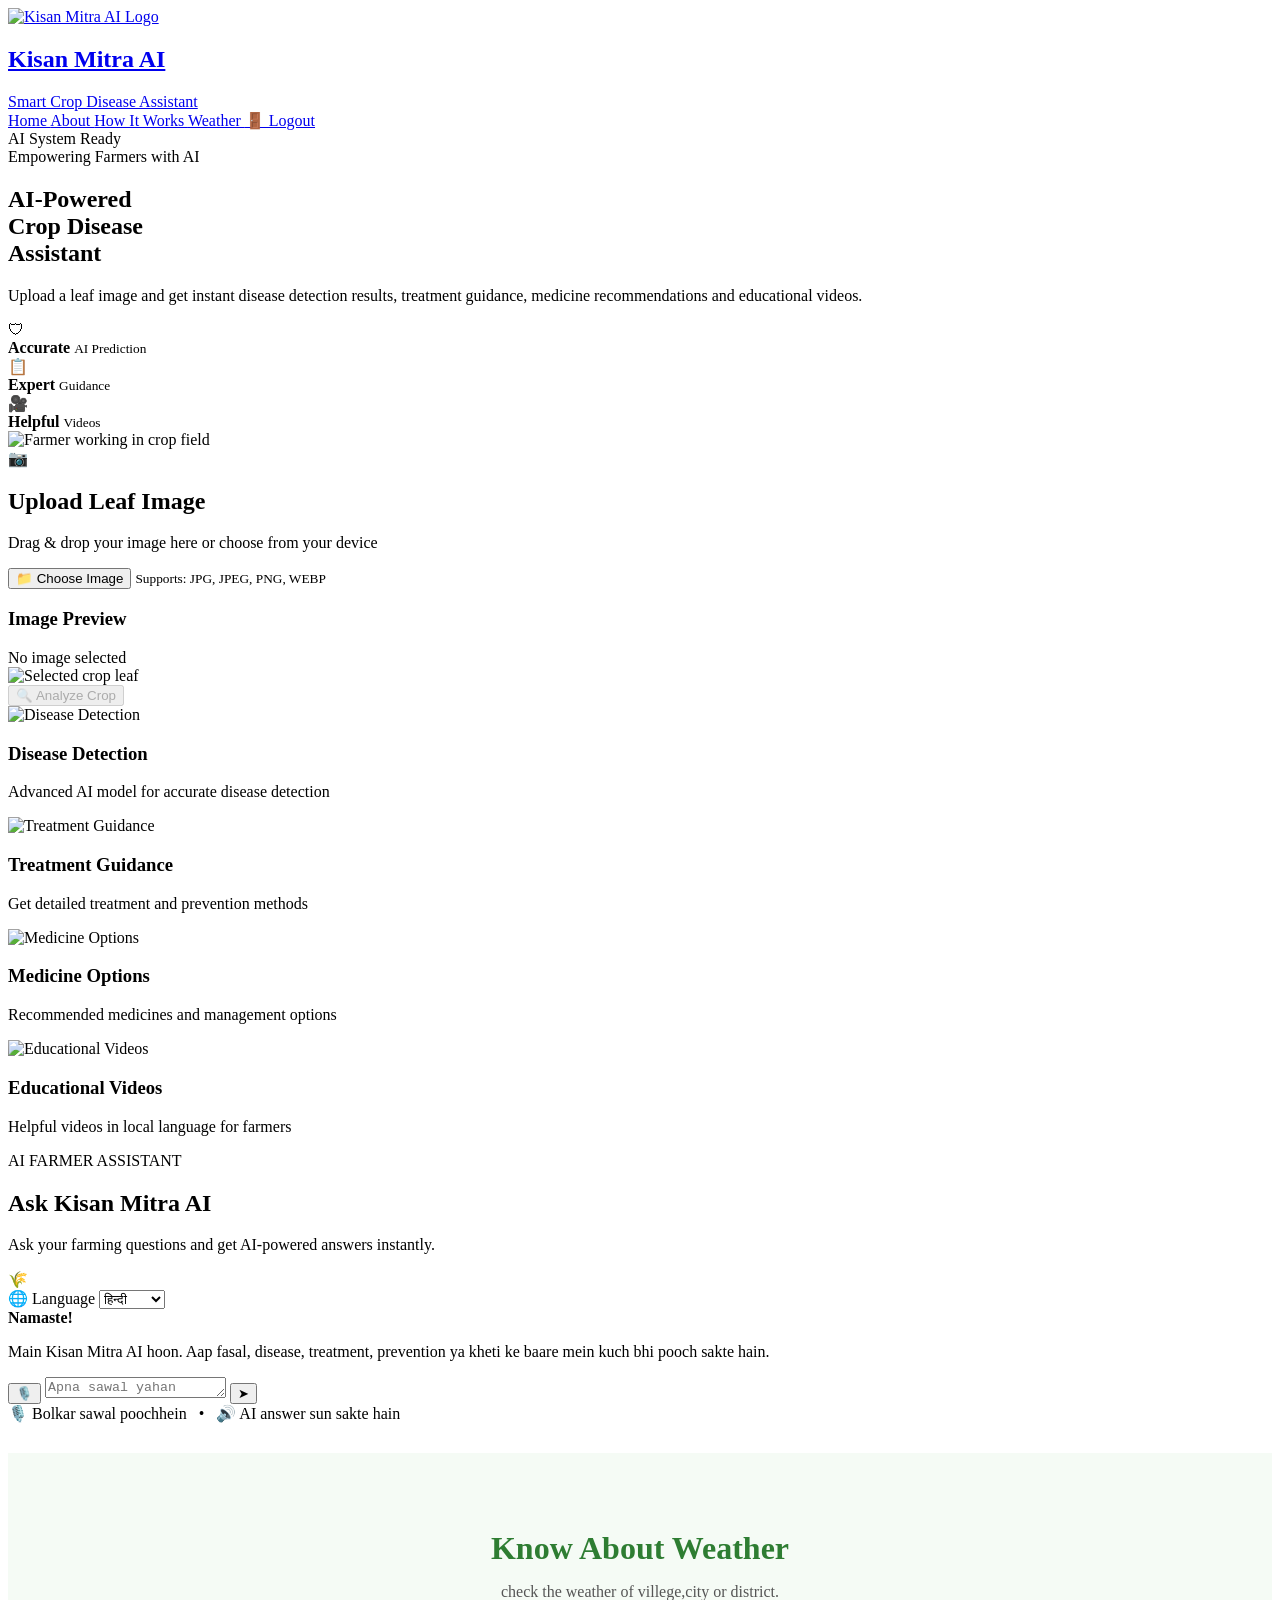
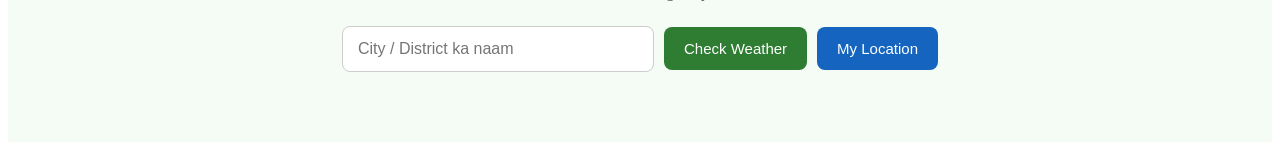
==== index.html @ b33ee817 "Add files via upload" ====
<!DOCTYPE html>
<html lang="en">

<head>

    <meta charset="UTF-8">

    <meta
        name="viewport"
        content="width=device-width, initial-scale=1.0"
    >

    <title>Kisan Mitra AI</title>


    <link
        rel="stylesheet"
        href="/static/style.css"
    >

</head>


<body>


<!-- =========================================================
     NAVBAR
========================================================= -->

<header class="navbar">

    <div class="nav-container">


        <!-- BRAND -->

        <a
            class="brand"
            href="#"
        >

            <div class="brand-logo">
    <img
        src="/static/assets/logo.png"
        alt="Kisan Mitra AI Logo"
    >
</div>

            <div class="brand-text">

                <h2>
                    Kisan Mitra AI
                </h2>

                <span>
                    Smart Crop Disease Assistant
                </span>

            </div>

        </a>


        <!-- NAVIGATION -->

        <nav class="nav-links">

            <a
                href="#"
                class="active"
            >
                 Home
            </a>

            <a href="#about">
                 About
            </a>

            <a href="#how-it-works">
                 How It Works
            </a>
<a href="#weather">
     Weather
</a>

<a href="/logout" class="logout-btn">
    🚪 Logout
</a>


        </nav>


        <!-- STATUS -->

        <div class="system-status">

            <span class="status-dot"></span>

            AI System Ready

        </div>


    </div>

</header>



<!-- =========================================================
     MAIN
========================================================= -->

<main>


<!-- =========================================================
     HERO
========================================================= -->

<section class="hero">


    <div class="hero-container">


        <!-- LEFT CONTENT -->

        <div class="hero-content">


            <div class="hero-badge">

                 Empowering Farmers with AI

            </div>


            <h1>

                AI-Powered
                <br>

                Crop Disease
                <br>

                <span>
                    Assistant
                </span>

            </h1>


            <p class="hero-description">

                Upload a leaf image and get instant
                disease detection results, treatment
                guidance, medicine recommendations
                and educational videos.

            </p>


            <!-- HERO FEATURES -->

            <div class="hero-features">


                <div class="hero-feature">

                    <div class="feature-icon green">
                        🛡
                    </div>

                    <div>

                        <strong>
                            Accurate
                        </strong>

                        <small>
                            AI Prediction
                        </small>

                    </div>

                </div>



                <div class="hero-feature">

                    <div class="feature-icon blue">
                        📋
                    </div>

                    <div>

                        <strong>
                            Expert
                        </strong>

                        <small>
                            Guidance
                        </small>

                    </div>

                </div>



                <div class="hero-feature">

                    <div class="feature-icon orange">
                        🎥
                    </div>

                    <div>

                        <strong>
                            Helpful
                        </strong>

                        <small>
                            Videos
                        </small>

                    </div>

                </div>


            </div>


        </div>



        <!-- RIGHT FARMER IMAGE -->

        <div class="hero-image">

            <img
                src="/static/assets/farmer.jpg"
                alt="Farmer working in crop field"
            >

        </div>


    </div>


    <!-- GREEN CURVE -->

    <div class="hero-bottom"></div>


</section>



<!-- =========================================================
     UPLOAD SECTION
========================================================= -->

<section
    class="upload-section"
    id="how-it-works"
>


    <div class="upload-card">


        <!-- UPLOAD -->

        <div
            class="upload-box"
            id="uploadBox"
        >


            <div class="camera-circle">
                📷
            </div>


            <h2>
                Upload Leaf Image
            </h2>


            <p>
                Drag &amp; drop your image here
                or choose from your device
            </p>


            <input
                type="file"
                id="imageInput"
                accept=".jpg,.jpeg,.png,.webp,image/jpeg,image/png,image/webp"
                hidden
            >


            <button
                type="button"
                class="choose-btn"
                id="chooseImageBtn"
            >

                📁 Choose Image

            </button>


            <small>
                Supports: JPG, JPEG, PNG, WEBP
            </small>


        </div>



        <!-- IMAGE PREVIEW -->

        <div class="preview-box">


            <h3>
                Image Preview
            </h3>


            <div class="preview-area">


                <div
                    id="previewPlaceholder"
                    class="preview-placeholder"
                >

                    <div class="leaf-placeholder">
                        
                    </div>

                    <span>
                        No image selected
                    </span>

                </div>


                <img
                    id="previewImage"
                    class="preview-image"
                    alt="Selected crop leaf"
                >


            </div>


        </div>



        <!-- ANALYZE BUTTON -->

        <button
            type="button"
            id="analyzeBtn"
            class="analyze-btn"
            disabled
        >

            🔍 Analyze Crop

        </button>


        <div
            id="analysisStatus"
            class="analysis-status"
            aria-live="polite"
        ></div>


    </div>


</section>



<!-- =========================================================
     FEATURES
========================================================= -->

<section
    class="features-section"
    id="about"
>


    <div class="features-container">


        <div class="feature-item">
    <img
        src="/static/assets/logo_2.png"
        alt="Disease Detection"
        class="feature-logo"
    >

    <div class="feature-content">
        <h3>Disease Detection</h3>
        <p>Advanced AI model for accurate disease detection</p>
        </div>
     </div>


        <div class="feature-item">
    <img src="/static/assets/logo_3.png"
         alt="Treatment Guidance"
         class="feature-logo">

    <div class="feature-content">
        <h3>Treatment Guidance</h3>
        <p>Get detailed treatment and prevention methods</p>
    </div>
</div>

<div class="feature-item">
    <img src="/static/assets/logo_4.png"
         alt="Medicine Options"
         class="feature-logo">

    <div class="feature-content">
        <h3>Medicine Options</h3>
        <p>Recommended medicines and management options</p>
    </div>
</div>



        <div class="feature-item">
    <img src="/static/assets/logo_5.png"
         alt="Educational Videos"
         class="feature-logo">

    <div class="feature-content">
        <h3>Educational Videos</h3>
        <p>Helpful videos in local language for farmers</p>
    </div>
</div>
    </div>


</section>

<!-- =========================================================
     ASK KISAN MITRA AI
========================================================= -->

<section
    class="chat-section"
    id="ask-ai"
>

    <div class="chat-card">

        <div class="chat-header">

            <div>

                <span class="chat-badge">
                     AI FARMER ASSISTANT
                </span>

                <h2>
                    Ask Kisan Mitra AI
                </h2>

                <p>
                    Ask your farming questions and get
                    AI-powered answers instantly.
                </p>

            </div>

            <div class="chat-ai-icon">
                🌾
            </div>

        </div>


        <!-- LANGUAGE -->

        <div class="chat-language">

            <label for="chatLanguage">
                🌐 Language
            </label>

            <select id="chatLanguage">

                <option value="Hindi">
                    हिन्दी
                </option>

                <option value="English">
                    English
                </option>

                <option value="Bhojpuri">
                    भोजपुरी
                </option>

            </select>

        </div>


        <!-- CHAT -->

        <div
            id="chatMessages"
            class="chat-messages"
        >

            <div class="chat-message ai">

                <div class="chat-avatar">
                    
                </div>

                <div class="chat-bubble">

                    <strong>
                        Namaste! 
                    </strong>

                    <p>
                        Main Kisan Mitra AI hoon.
                        Aap fasal, disease, treatment,
                        prevention ya kheti ke baare mein
                        kuch bhi pooch sakte hain.
                    </p>

                </div>

            </div>

        </div>


        <!-- INPUT -->

        <div class="chat-input-area">

            <button
                type="button"
                id="voiceBtn"
                class="voice-btn"
                title="Voice Input"
            >
                🎙️
            </button>


            <textarea
                id="chatInput"
                rows="1"
                placeholder="Apna sawal yahan likhein..."
            ></textarea>


            <button
                type="button"
                id="sendChatBtn"
                class="send-chat-btn"
            >
                ➤
            </button>

        </div>


        <div
            id="voiceStatus"
            class="voice-status"
        ></div>


        <div class="chat-hint">

            🎙️ Bolkar sawal poochhein
            &nbsp; • &nbsp;
            🔊 AI answer sun sakte hain

        </div>

    </div>

</section>


</main>




<!-- =========================================================
     JAVASCRIPT
=================div>


    ======================================== -->

<!-- Crop analysis result target; must exist before script loads -->
<section id="resultSection" class="result-section" style="display:none;">
    <div id="resultContent" class="result-card"></div>
</section>

<script src="/static/script.js" defer></script>


<!-- ================= KISAN WEATHER ================= -->
<section id="weather" style="
    padding:50px 20px;
    background:#f5fbf5;
    margin-top:30px;
">

    <div style="
        max-width:1000px;
        margin:auto;
        text-align:center;
    ">

        <h2 style="
            color:#2e7d32;
            font-size:32px;
            margin-bottom:10px;
        ">
             Know About Weather
        </h2>

        <p style="
            color:#555;
            margin-bottom:25px;
        ">
          check the weather of villege,city or district. 
        </p>

        <!-- LOCATION SEARCH -->
        <div style="
            display:flex;
            gap:10px;
            justify-content:center;
            align-items:center;
            flex-wrap:wrap;
            margin-bottom:20px;
        ">

            <input
                type="text"
                id="weatherLocation"
                placeholder="City / District ka naam"
                style="
                    width:280px;
                    max-width:90%;
                    padding:13px 15px;
                    border:1px solid #ccc;
                    border-radius:8px;
                    font-size:16px;
                    outline:none;
                "
            >

            <button
                onclick="searchWeather()"
                style="
                    padding:13px 20px;
                    border:none;
                    border-radius:8px;
                    background:#2e7d32;
                    color:white;
                    font-size:15px;
                    cursor:pointer;
                "
            >
                 Check Weather
            </button>

            <button
                onclick="useMyLocation()"
                style="
                    padding:13px 20px;
                    border:none;
                    border-radius:8px;
                    background:#1565c0;
                    color:white;
                    font-size:15px;
                    cursor:pointer;
                "
            >
                My Location
            </button>

        </div>


        <!-- ERROR / STATUS -->
        <div
            id="weatherError"
            style="
                display:none;
                margin:15px auto;
                padding:12px;
                max-width:700px;
                border-radius:8px;
                background:#ffebee;
                color:#c62828;
            "
        ></div>


        <!-- WEATHER RESULT -->
        <div
            id="weatherResult"
            style="
                display:none;
                margin-top:25px;
            "
        >

            <!-- LOCATION NAME -->
            <h3
                id="weatherPlace"
                style="
                    color:#2e7d32;
                    margin-bottom:20px;
                "
            ></h3>


            <!-- WEATHER CARDS -->
            <div style="
                display:grid;
                grid-template-columns:repeat(auto-fit,minmax(180px,1fr));
                gap:15px;
                max-width:900px;
                margin:auto;
            ">

                <!-- TEMPERATURE -->
                <div style="
                    background:white;
                    padding:22px;
                    border-radius:12px;
                    box-shadow:0 3px 10px rgba(0,0,0,0.08);
                ">
                    <div style="font-size:30px;">🌡️</div>

                    <div style="
                        color:#777;
                        margin-top:8px;
                    ">
                        Temperature
                    </div>

                    <strong
                        id="weatherTemp"
                        style="
                            display:block;
                            font-size:25px;
                            color:#2e7d32;
                            margin-top:5px;
                        "
                    >
                        --
                    </strong>
                </div>


                <!-- HUMIDITY -->
                <div style="
                    background:white;
                    padding:22px;
                    border-radius:12px;
                    box-shadow:0 3px 10px rgba(0,0,0,0.08);
                ">
                    <div style="font-size:30px;">💧</div>

                    <div style="
                        color:#777;
                        margin-top:8px;
                    ">
                        Humidity
                    </div>

                    <strong
                        id="weatherHumidity"
                        style="
                            display:block;
                            font-size:25px;
                            color:#2e7d32;
                            margin-top:5px;
                        "
                    >
                        --
                    </strong>
                </div>


                <!-- RAIN -->
                <div style="
                    background:white;
                    padding:22px;
                    border-radius:12px;
                    box-shadow:0 3px 10px rgba(0,0,0,0.08);
                ">
                    <div style="font-size:30px;">🌧️</div>

                    <div style="
                        color:#777;
                        margin-top:8px;
                    ">
                        Rain Probability
                    </div>

                    <strong
                        id="weatherRain"
                        style="
                            display:block;
                            font-size:25px;
                            color:#2e7d32;
                            margin-top:5px;
                        "
                    >
                        --
                    </strong>
                </div>


                <!-- WIND -->
                <div style="
                    background:white;
                    padding:22px;
                    border-radius:12px;
                    box-shadow:0 3px 10px rgba(0,0,0,0.08);
                ">
                    <div style="font-size:30px;">💨</div>

                    <div style="
                        color:#777;
                        margin-top:8px;
                    ">
                        Wind Speed
                    </div>

                    <strong
                        id="weatherWind"
                        style="
                            display:block;
                            font-size:25px;
                            color:#2e7d32;
                            margin-top:5px;
                        "
                    >
                        --
                    </strong>
                </div>

            </div>


            <!-- FARMER ADVICE -->
            <div
                id="weatherAdvice"
                style="
                    max-width:900px;
                    margin:25px auto 0;
                    padding:20px;
                    background:#e8f5e9;
                    border-left:5px solid #2e7d32;
                    border-radius:8px;
                    text-align:left;
                    color:#333;
                    line-height:1.6;
                "
            >
                Farming advice based on the current weather will appear here.
            </div>

        </div>

    </div>

</section>


<script>

/* ==========================================
   WEATHER SEARCH
========================================== */

async function searchWeather() {

    const locationInput =
        document.getElementById("weatherLocation");

    const query =
        locationInput.value.trim();

    const errorBox =
        document.getElementById("weatherError");

    if (!query) {

        errorBox.innerText =
            "Please city ya district ka naam enter karein.";

        errorBox.style.display = "block";

        return;
    }

    errorBox.style.display = "none";

    try {

        const response =
            await fetch(
                "/api/weather/search?q=" +
                encodeURIComponent(query)
            );

        if (!response.ok) {
            throw new Error("Location search failed");
        }

        const data =
            await response.json();

        if (
            !data ||
            !data.results ||
            data.results.length === 0
        ) {

            errorBox.innerText =
                "Location nahi mili. Please doosra city/district try karein.";

            errorBox.style.display = "block";

            return;
        }

        /*
         * First matching location use kar rahe hain
         */
        const location =
            data.results[0];

        loadWeather(
            location.latitude,
            location.longitude,
            location.name ||
            query
        );

    } catch (error) {

        console.error(error);

        errorBox.innerText =
            "Weather search me problem aa gayi.";

        errorBox.style.display = "block";
    }
}


/* ==========================================
   MY LOCATION / GPS
========================================== */

function useMyLocation() {

    const errorBox =
        document.getElementById("weatherError");

    errorBox.style.display = "none";

    if (!navigator.geolocation) {

        errorBox.innerText =
            "Aapka browser location support nahi karta.";

        errorBox.style.display = "block";

        return;
    }

    errorBox.innerText =
        "Aapki location detect ki ja rahi hai...";

    errorBox.style.display = "block";


    navigator.geolocation.getCurrentPosition(

        function(position) {

            const latitude =
                position.coords.latitude;

            const longitude =
                position.coords.longitude;

            errorBox.style.display = "none";

            loadWeather(
                latitude,
                longitude,
                "📍 My Location"
            );
        },

        function(error) {

            console.error(error);

            errorBox.innerText =
                "Location permission nahi mili. Browser me location permission Allow karein.";

            errorBox.style.display = "block";
        },

        {
            enableHighAccuracy: false,
            timeout: 10000,
            maximumAge: 300000
        }
    );
}


/* ==========================================
   LOAD WEATHER
========================================== */

async function loadWeather(
    latitude,
    longitude,
    placeName
) {

    const errorBox =
        document.getElementById("weatherError");

    const resultBox =
        document.getElementById("weatherResult");


    errorBox.style.display = "none";


    try {

        const response =
            await fetch(
                "/api/weather?lat=" +
                latitude +
                "&lon=" +
                longitude
            );


        if (!response.ok) {
            throw new Error("Weather API failed");
        }


        const data =
            await response.json();

        if (!data || !data.success) {
            throw new Error(data?.error || "Weather data unavailable");
        }

        // Save the selected location and forecast for the chatbot.
        const weatherContext = {
            place: placeName || "Selected location",
            current: data.current || data.current_weather || {},
            today: Array.isArray(data.daily_forecast)
                ? (data.daily_forecast[0] || {})
                : {},
            nextDays: Array.isArray(data.daily_forecast)
                ? data.daily_forecast.slice(0, 7)
                : [],
            timezone: data.location?.timezone || "auto",
            fetchedAt: new Date().toISOString()
        };
        localStorage.setItem(
            "kisanWeatherContext",
            JSON.stringify(weatherContext)
        );

        console.log("Weather Data:", data);


        /*
         * Current weather
         */
        const current =
            data.current || data.current_weather || {};


        /*
         * Temperature
         */
        const temperature =
            current.temperature ??
            current.temperature_2m ??
            "--";


        /*
         * Humidity
         */
        const humidity =
            current.relative_humidity ??
            current.relative_humidity_2m ??
            "--";


        /*
         * Rain probability
         */
        let rainProbability =
            current.rain_probability ??
            current.precipitation_probability ??
            "--";


        /*
         * Wind
         */
        const wind =
            current.wind_speed ??
            current.wind_speed_10m ??
            "--";


        /*
         * Update UI
         */

        document.getElementById(
            "weatherPlace"
        ).innerText =
            placeName || "Weather";


        document.getElementById(
            "weatherTemp"
        ).innerText =
            temperature + " °C";


        document.getElementById(
            "weatherHumidity"
        ).innerText =
            humidity + " %";


        document.getElementById(
            "weatherRain"
        ).innerText =
            rainProbability === "--"
                ? "--"
                : rainProbability + " %";


        document.getElementById(
            "weatherWind"
        ).innerText =
            wind + " km/h";


        /*
         * Farmer Advice
         */

        let advice =
            getWeatherAdvice(
                temperature,
                humidity,
                rainProbability,
                wind
            );


        document.getElementById(
            "weatherAdvice"
        ).innerHTML =
            "<strong>Kisan Salah:</strong> " +
            advice;


        /*
         * Show result
         */

        resultBox.style.display =
            "block";


        /*
         * Smooth scroll
         */

        resultBox.scrollIntoView({
            behavior: "smooth",
            block: "start"
        });


    } catch (error) {

        console.error(error);

        errorBox.innerText =
            "❌ Weather data load nahi ho paya. Please thodi der baad try karein.";

        errorBox.style.display =
            "block";
    }
}

/* ==========================================
   FARMER WEATHER ADVICE
========================================== */

function getWeatherAdvice(
    temperature,
    humidity,
    rain,
    wind
) {

    let advice = [];


    const temp =
        parseFloat(temperature);

    const hum =
        parseFloat(humidity);

    const rainValue =
        parseFloat(rain);

    const windValue =
        parseFloat(wind);


    if (!isNaN(rainValue) && rainValue >= 60) {

        advice.push(
            "Baarish ki sambhavna zyada hai, isliye irrigation temporarily avoid karein aur harvested crop ko safe jagah rakhein."
        );
    }


    if (!isNaN(rainValue) && rainValue < 20) {

        advice.push(
            "Baarish ki sambhavna kam hai, fasal ki moisture condition check karke irrigation ki planning karein."
        );
    }


    if (!isNaN(temp) && temp >= 35) {

        advice.push(
            "Temperature zyada hai. Fasal me moisture maintain karein aur dopahar ke samay unnecessary field activity avoid karein."
        );
    }


    if (!isNaN(hum) && hum >= 80) {

        advice.push(
            "Humidity zyada hai. Fasal me fungal disease ke symptoms par nazar rakhein."
        );
    }


    if (!isNaN(windValue) && windValue >= 25) {

        advice.push(
            "💨 Tez hawa chal sakti hai. Kamzor plants aur support wali crops ko check karein."
        );
    }


    if (advice.length === 0) {

        advice.push(
            " Weather normal lag raha hai. Fasal ki regular monitoring karein aur irrigation/pesticide decision local field condition ke according lein."
        );
    }


    return advice.join("<br><br>");
}

/* ==========================================
   ENTER KEY SEARCH
========================================== */

document
    .getElementById("weatherLocation")
    .addEventListener(
        "keypress",
        function(event) {

            if (event.key === "Enter") {

                searchWeather();
            }
        }
    );

</script>

</body>
</html>
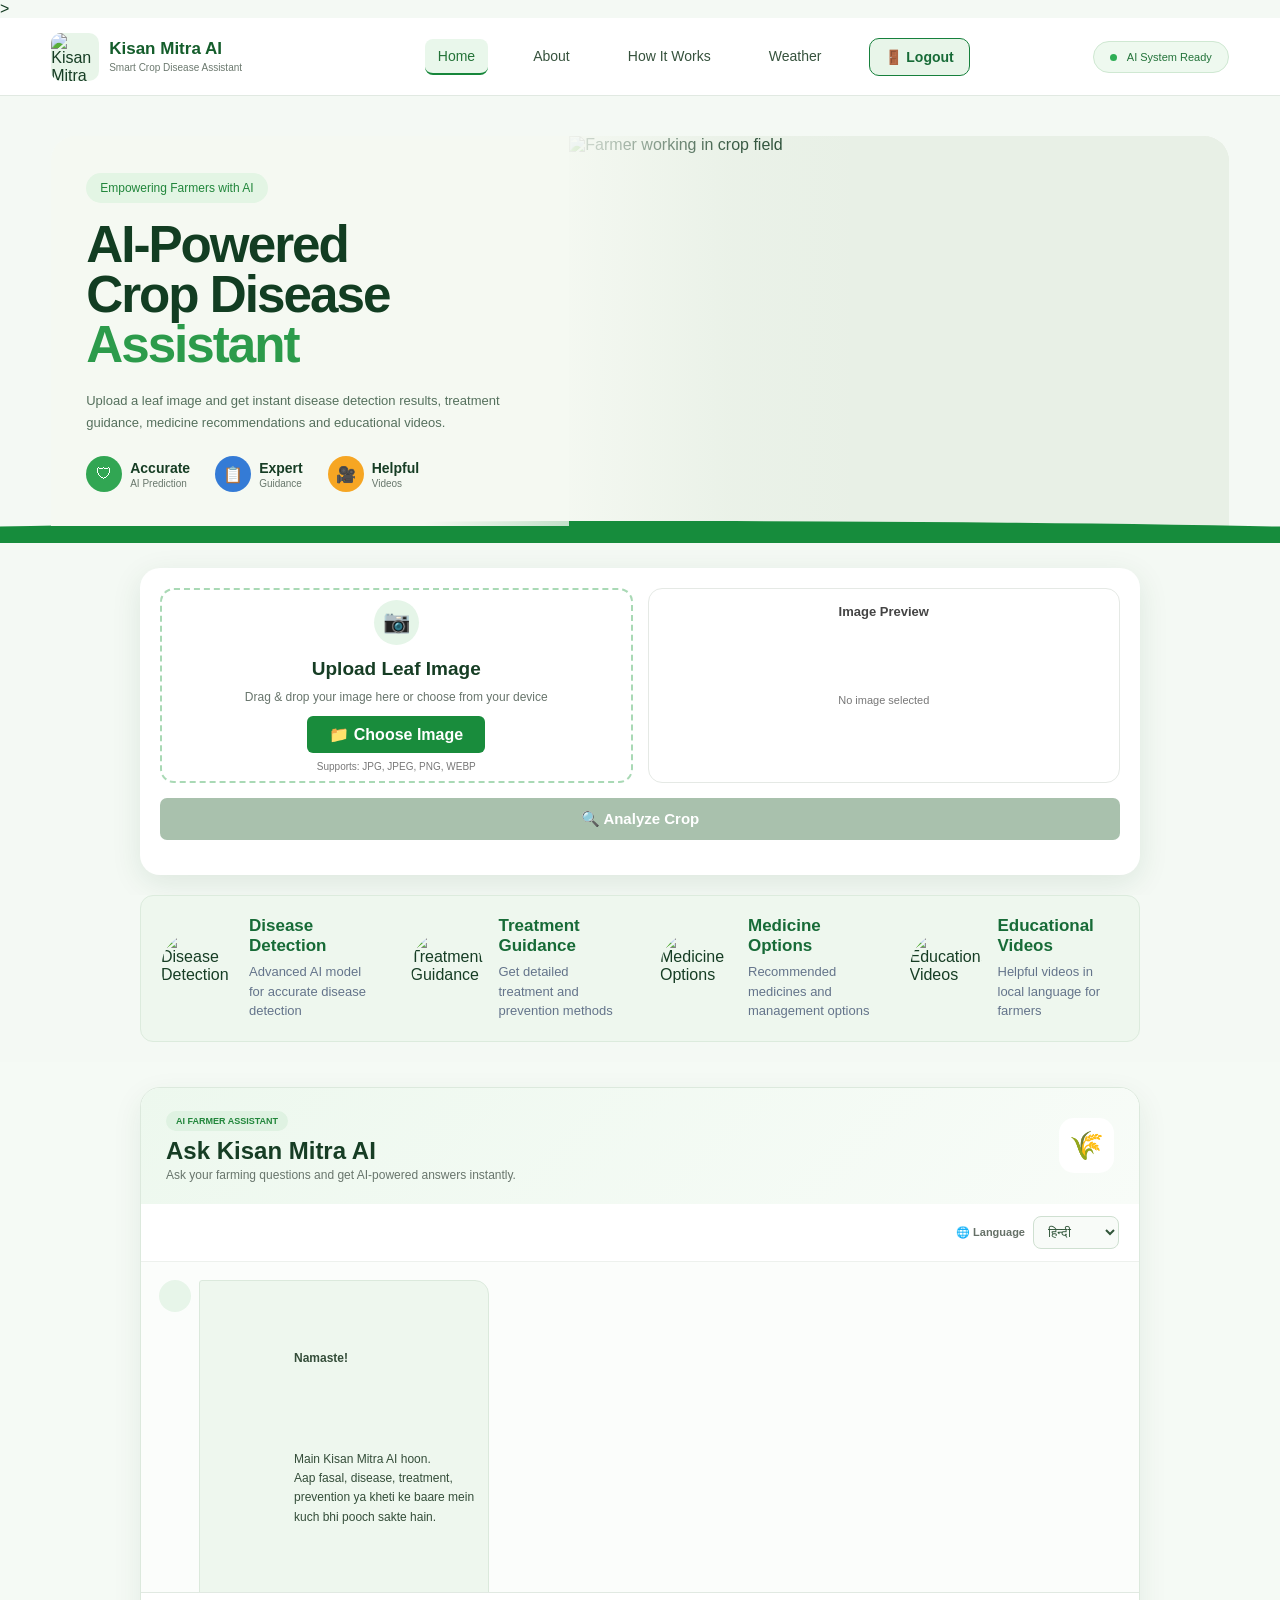
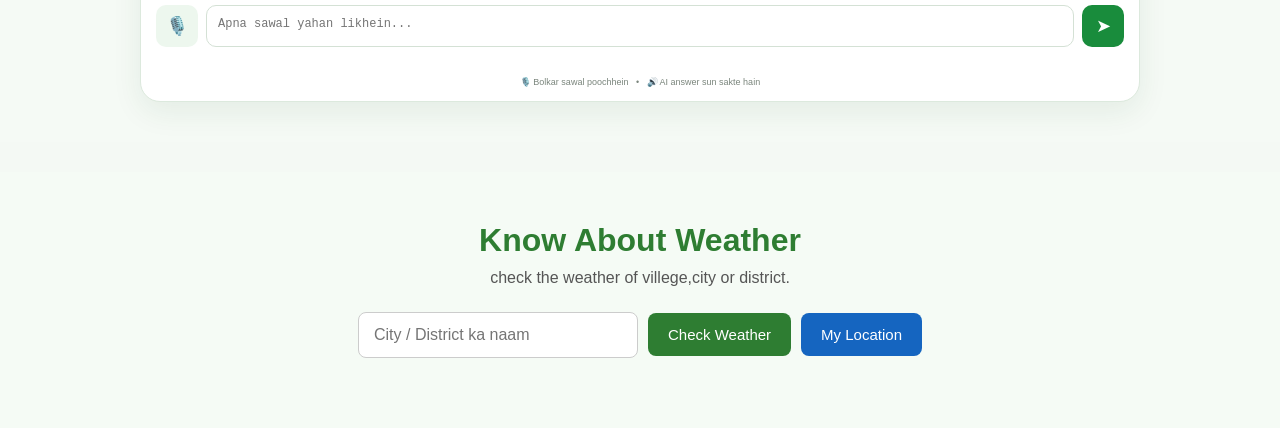
==== commit 832662b6: "Update index.html" ====
--- a/index.html
+++ b/index.html
@@ -14,8 +14,7 @@
 
 
     <link
-        rel="stylesheet"
-        href="/static/style.css"
+        <link rel="stylesheet" href="./style.css">
     >
 
 </head>
--- a/style.css
+++ b/style.css
@@ -0,0 +1,2732 @@
+* {
+    box-sizing: border-box;
+    margin: 0;
+    padding: 0;
+}
+
+html {
+    scroll-behavior: smooth;
+}
+
+body {
+    font-family:
+        Inter,
+        "Segoe UI",
+        Arial,
+        sans-serif;
+
+    background: #f4f9f4;
+    color: #163d24;
+
+    min-height: 100vh;
+}
+
+a {
+    text-decoration: none;
+    color: inherit;
+}
+
+button,
+input {
+    font: inherit;
+}
+
+
+
+/* =========================================================
+   NAVBAR
+========================================================= */
+
+.navbar {
+
+    height: 78px;
+
+    background: #ffffff;
+
+    border-bottom:
+        1px solid #e1e9e2;
+
+    display: flex;
+
+    align-items: center;
+
+    position: relative;
+
+    z-index: 10;
+}
+
+
+.nav-container {
+
+    width: min(
+        1180px,
+        92%
+    );
+
+    margin: auto;
+
+    display: flex;
+
+    align-items: center;
+
+    justify-content: space-between;
+
+    gap: 25px;
+}
+
+
+.brand {
+
+    display: flex;
+
+    align-items: center;
+
+    gap: 10px;
+
+    min-width: 250px;
+}
+
+.brand-logo {
+    width: 48px;
+    height: 48px;
+    border-radius: 10px;
+    background: #e8f5e9;
+    display: flex;
+    align-items: center;
+    justify-content: center;
+    overflow: hidden;
+    flex-shrink: 0;
+}
+
+.brand-logo img {
+    display: block;
+    width: 100%;
+    height: 100%;
+    object-fit: contain;
+}
+
+.brand-text h2 {
+
+    font-size: 17px;
+
+    color: #145d2b;
+
+    line-height: 1.1;
+}
+
+
+.brand-text span {
+
+    display: block;
+
+    color: #6c796f;
+
+    font-size: 10px;
+
+    margin-top: 3px;
+}
+
+
+.nav-links {
+
+    display: flex;
+
+    align-items: center;
+
+    gap: 28px;
+
+    font-size: 13px;
+
+    color: #4f5952;
+}
+
+
+.nav-links a {
+
+    padding:
+        29px
+        0
+        25px;
+
+    border-bottom:
+        2px solid transparent;
+
+    white-space: nowrap;
+}
+
+
+.nav-links a:hover,
+.nav-links a.active {
+
+    color: #16863a;
+
+    border-color: #16863a;
+}
+
+
+.system-status {
+
+    background: #eef9ef;
+
+    border:
+        1px solid #cfe8d2;
+
+    border-radius: 25px;
+
+    padding:
+        9px
+        16px;
+
+    font-size: 11px;
+
+    color: #23733a;
+
+    white-space: nowrap;
+}
+
+
+.status-dot {
+
+    display: inline-block;
+
+    width: 7px;
+    height: 7px;
+
+    background: #2eae55;
+
+    border-radius: 50%;
+
+    margin-right: 7px;
+}
+
+
+
+/* =========================================================
+   HERO
+========================================================= */
+
+.hero {
+
+    width: 100%;
+
+    background: #f4f9f4;
+
+    padding:
+        40px
+        0
+        0;
+
+    overflow: hidden;
+}
+
+
+.hero-container {
+
+    width: min(
+        1180px,
+        92%
+    );
+
+    min-height: 390px;
+
+    margin: auto;
+
+    display: grid;
+
+    grid-template-columns:
+        44%
+        56%;
+
+    border-radius:
+        25px
+        25px
+        0
+        0;
+
+    overflow: hidden;
+
+    background: #f5f9f2;
+}
+
+
+.hero-content {
+
+    z-index: 2;
+
+    padding:
+        35px
+        25px
+        32px
+        35px;
+
+    display: flex;
+
+    flex-direction: column;
+
+    justify-content: center;
+
+    background:
+        linear-gradient(
+            90deg,
+            #f5f9f2 0%,
+            #f5f9f2 72%,
+            rgba(
+                245,
+                249,
+                242,
+                .78
+            ) 100%
+        );
+}
+
+
+.hero-badge {
+
+    width: max-content;
+
+    padding:
+        8px
+        14px;
+
+    border-radius: 25px;
+
+    background: #e3f5e4;
+
+    color: #21863b;
+
+    font-size: 12px;
+
+    margin-bottom: 17px;
+}
+
+
+.hero-content h1 {
+
+    font-size:
+        clamp(
+            42px,
+            4vw,
+            62px
+        );
+
+    line-height: .98;
+
+    letter-spacing: -2px;
+
+    color: #123d22;
+
+    font-weight: 800;
+}
+
+
+.hero-content h1 span {
+
+    color: #2c9b4b;
+}
+
+
+.hero-description {
+
+    max-width: 510px;
+
+    margin:
+        20px
+        0
+        23px;
+
+    color: #55705d;
+
+    font-size: 13px;
+
+    line-height: 1.65;
+}
+
+
+.hero-features {
+
+    display: flex;
+
+    gap: 25px;
+
+    align-items: center;
+}
+
+
+.hero-feature {
+
+    display: flex;
+
+    align-items: center;
+
+    gap: 8px;
+}
+
+
+.hero-feature strong {
+
+    display: block;
+
+    font-size: 14px;
+
+    color: #163d24;
+}
+
+
+.hero-feature small {
+
+    display: block;
+
+    color: #68776c;
+
+    font-size: 10px;
+
+    margin-top: 2px;
+}
+
+
+.feature-icon {
+
+    width: 36px;
+    height: 36px;
+
+    border-radius: 50%;
+
+    display: grid;
+
+    place-items: center;
+
+    font-size: 16px;
+
+    color: white;
+}
+
+
+.feature-icon.green {
+    background: #31a653;
+}
+
+.feature-icon.blue {
+    background: #347bd6;
+}
+
+.feature-icon.orange {
+    background: #f6a623;
+}
+
+
+
+/* =========================================================
+   FARMER IMAGE
+========================================================= */
+
+.hero-image {
+
+    height: 390px;
+
+    position: relative;
+
+    background: #e8f0e6;
+
+    overflow: hidden;
+
+    display: flex;
+
+    align-items: center;
+
+    justify-content: center;
+}
+
+.hero-image img {
+
+    width: 100%;
+
+    height: 100%;
+
+    display: block;
+
+    object-fit: contain;
+
+    object-position: center;
+
+    background: #e8f0e6;
+}
+
+
+.hero-image::after {
+
+    content: "";
+
+    position: absolute;
+
+    inset: 0;
+
+    background:
+        linear-gradient(
+            90deg,
+            rgba(
+                245,
+                249,
+                242,
+                .90
+            ) 0%,
+
+            rgba(
+                245,
+                249,
+                242,
+                .18
+            ) 24%,
+
+            transparent 45%
+        );
+
+    pointer-events: none;
+}
+
+
+
+/* =========================================================
+   GREEN CURVE
+========================================================= */
+
+.hero-bottom {
+
+    height: 22px;
+
+    background: #168c3c;
+
+    margin-top: -5px;
+
+    clip-path:
+        ellipse(
+            75%
+            100%
+            at
+            50%
+            100%
+        );
+}
+
+
+
+/* =========================================================
+   UPLOAD
+========================================================= */
+
+.upload-section {
+
+    background: #f4f9f4;
+
+    padding:
+        25px
+        0
+        20px;
+}
+
+
+.upload-card {
+
+    width: min(
+        1000px,
+        90%
+    );
+
+    margin: auto;
+
+    padding: 20px;
+
+    background: white;
+
+    border-radius: 20px;
+
+    box-shadow:
+        0
+        8px
+        30px
+        rgba(
+            20,
+            80,
+            40,
+            .10
+        );
+
+    display: grid;
+
+    grid-template-columns:
+        1fr
+        1fr;
+
+    gap: 15px;
+}
+
+
+.upload-box,
+.preview-box {
+
+    min-height: 190px;
+
+    border-radius: 14px;
+
+    background: white;
+
+    display: flex;
+
+    flex-direction: column;
+
+    align-items: center;
+
+    justify-content: center;
+
+    text-align: center;
+}
+
+
+.upload-box {
+
+    border:
+        2px dashed #a9d9b5;
+
+    transition: .2s;
+}
+
+
+.upload-box.drag-active {
+
+    background: #effaf1;
+
+    border-color: #198c3c;
+}
+
+
+.preview-box {
+
+    border:
+        1px solid #e5e9e5;
+
+    padding: 15px;
+}
+
+
+.camera-circle {
+
+    width: 45px;
+    height: 45px;
+
+    border-radius: 50%;
+
+    background: #e5f5e8;
+
+    display: grid;
+
+    place-items: center;
+
+    font-size: 22px;
+
+    margin-bottom: 8px;
+}
+
+
+.upload-box h2 {
+
+    margin:
+        5px
+        0;
+
+    color: #163d24;
+
+    font-size: 19px;
+}
+
+
+.upload-box p {
+
+    font-size: 12px;
+
+    color: #68756c;
+
+    margin:
+        5px
+        0
+        12px;
+}
+
+
+.upload-box small {
+
+    margin-top: 8px;
+
+    font-size: 10px;
+
+    color: #777;
+}
+
+
+.choose-btn {
+
+    border: 0;
+
+    background: #198c3c;
+
+    color: white;
+
+    padding:
+        9px
+        22px;
+
+    border-radius: 6px;
+
+    cursor: pointer;
+
+    font-weight: 600;
+}
+
+
+.choose-btn:hover {
+
+    background: #147530;
+}
+
+
+.preview-box h3 {
+
+    font-size: 13px;
+
+    color: #444;
+
+    margin-bottom: 8px;
+}
+
+
+.preview-area {
+
+    width: 90%;
+
+    height: 140px;
+
+    display: flex;
+
+    align-items: center;
+
+    justify-content: center;
+
+    overflow: hidden;
+}
+
+
+.preview-image {
+
+    display: none;
+
+    max-width: 100%;
+
+    max-height: 140px;
+
+    width: auto;
+
+    height: auto;
+
+    object-fit: contain;
+
+    border-radius: 10px;
+}
+
+
+.preview-placeholder {
+
+    display: flex;
+
+    flex-direction: column;
+
+    align-items: center;
+
+    gap: 5px;
+
+    color: #777;
+
+    font-size: 11px;
+}
+
+
+.leaf-placeholder {
+
+    font-size: 40px;
+
+    opacity: .2;
+}
+
+
+
+/* =========================================================
+   ANALYZE
+========================================================= */
+
+.analyze-btn {
+
+    grid-column: 1 / -1;
+
+    height: 42px;
+
+    border: 0;
+
+    border-radius: 7px;
+
+    background: #198c3c;
+
+    color: white;
+
+    font-size: 15px;
+
+    font-weight: 700;
+
+    cursor: pointer;
+
+    transition: .2s;
+}
+
+
+.analyze-btn:hover:not(:disabled) {
+
+    background: #147530;
+}
+
+
+.analyze-btn:disabled {
+
+    background: #a9c1ad;
+
+    cursor: not-allowed;
+}
+
+
+.analysis-status {
+
+    grid-column: 1 / -1;
+
+    text-align: center;
+
+    min-height: 0;
+
+    color: #5d6d62;
+
+    font-size: 12px;
+}
+
+
+
+/* =========================================================
+   FEATURES
+========================================================= */
+
+.features-section {
+
+    background: #f4f9f4;
+
+    padding:
+        0
+        0
+        20px;
+}
+
+
+.features-container {
+
+    width: min(
+        1000px,
+        90%
+    );
+
+    margin: auto;
+
+    background: #eef7ee;
+
+    border:
+        1px solid #dcebdd;
+
+    border-radius: 13px;
+
+    display: grid;
+
+    grid-template-columns:
+        repeat(
+            4,
+            1fr
+        );
+}
+
+
+.info-card {
+
+    text-align: center;
+
+    padding:
+        18px
+        12px;
+
+    border-right:
+        1px solid #d7e7d9;
+}
+
+
+.info-card:last-child {
+
+    border-right: 0;
+}
+
+
+.info-icon {
+
+    font-size: 22px;
+
+    margin-bottom: 7px;
+}
+
+
+.info-card h3 {
+
+    color: #25462e;
+
+    font-size: 13px;
+}
+
+
+.info-card p {
+
+    color: #6c776e;
+
+    font-size: 10px;
+
+    line-height: 1.4;
+
+    margin-top: 6px;
+}
+
+
+.green-icon {
+    color: #2d9b4c;
+}
+
+.blue-icon {
+    color: #347bd6;
+}
+
+.orange-icon {
+    color: #ef941b;
+}
+
+.purple-icon {
+    color: #9151d6;
+}
+
+
+
+/* =========================================================
+   RESULTS
+========================================================= */
+
+.result-section {
+
+    background: #f4f9f4;
+
+    padding:
+        5px
+        0
+        35px;
+}
+
+
+.result-card {
+
+    width: min(
+        1000px,
+        90%
+    );
+
+    margin: auto;
+
+    background: white;
+
+    border-radius: 20px;
+
+    padding: 24px;
+
+    box-shadow:
+        0
+        8px
+        30px
+        rgba(
+            20,
+            80,
+            40,
+            .08
+        );
+}
+
+
+.result-heading {
+
+    display: flex;
+
+    gap: 12px;
+
+    align-items: center;
+
+    border-bottom:
+        1px solid #e4ebe4;
+
+    padding-bottom: 16px;
+
+    margin-bottom: 18px;
+}
+
+
+.result-heading > span {
+
+    font-size: 28px;
+}
+
+
+.result-heading p {
+
+    font-size: 10px;
+
+    color: #2c9b4b;
+
+    font-weight: 700;
+
+    letter-spacing: 1px;
+}
+
+
+.result-heading h2 {
+
+    font-size: 24px;
+
+    color: #183d24;
+}
+
+
+.result-top {
+
+    display: grid;
+
+    grid-template-columns:
+        220px
+        1fr;
+
+    gap: 22px;
+
+    background: #1f6333;
+
+    color: white;
+
+    padding: 18px;
+
+    border-radius: 16px;
+
+    align-items: center;
+}
+
+
+.result-top img {
+
+    width: 100%;
+
+    height: 170px;
+
+    object-fit: contain;
+
+    background: white;
+
+    border-radius: 12px;
+}
+
+
+.result-label {
+
+    font-size: 11px;
+
+    opacity: .75;
+}
+
+
+.result-top h3 {
+
+    font-size: 25px;
+
+    margin:
+        7px
+        0
+        15px;
+}
+
+
+.confidence {
+
+    display: flex;
+
+    justify-content: space-between;
+
+    max-width: 290px;
+
+    background:
+        rgba(
+            255,
+            255,
+            255,
+            .12
+        );
+
+    padding:
+        11px
+        13px;
+
+    border-radius: 10px;
+
+    font-size: 12px;
+}
+
+
+.result-block {
+
+    margin-top: 16px;
+
+    border:
+        1px solid #e0e9e0;
+
+    border-radius: 15px;
+
+    padding: 18px;
+}
+
+
+.result-block h3 {
+
+    font-size: 17px;
+
+    margin-bottom: 12px;
+
+    color: #23452d;
+}
+
+
+.result-grid {
+
+    display: grid;
+
+    grid-template-columns:
+        repeat(
+            3,
+            1fr
+        );
+
+    gap: 12px;
+}
+
+
+.result-item {
+
+    background: #f3f8f3;
+
+    padding: 13px;
+
+    border-radius: 10px;
+}
+
+
+.result-item span {
+
+    display: block;
+
+    color: #738074;
+
+    font-size: 11px;
+
+    margin-bottom: 5px;
+}
+
+
+.result-description {
+
+    margin-top: 14px;
+
+    color: #5f6f63;
+
+    font-size: 13px;
+
+    line-height: 1.65;
+}
+
+
+.result-lists {
+
+    display: grid;
+
+    grid-template-columns:
+        repeat(
+            2,
+            1fr
+        );
+
+    gap: 16px;
+}
+
+
+.result-lists h4 {
+
+    margin-bottom: 8px;
+
+    color: #285334;
+}
+
+
+.result-lists ul {
+
+    padding-left: 19px;
+}
+
+
+.result-lists li {
+
+    margin-bottom: 7px;
+
+    color: #58685d;
+
+    font-size: 13px;
+
+    line-height: 1.45;
+}
+
+
+.medicine-grid,
+.video-grid {
+
+    display: grid;
+
+    grid-template-columns:
+        repeat(
+            2,
+            1fr
+        );
+
+    gap: 12px;
+}
+
+
+.medicine-card,
+.video-card {
+
+    border:
+        1px solid #dbe8dc;
+
+    border-radius: 12px;
+
+    padding: 15px;
+}
+
+
+.medicine-card h4,
+.video-card h4 {
+
+    margin-bottom: 9px;
+}
+
+
+.medicine-card p,
+.video-card p {
+
+    font-size: 12px;
+
+    color: #647268;
+
+    margin: 5px 0;
+
+    line-height: 1.45;
+}
+
+
+.safety-note {
+
+    background: #fff6df;
+
+    color: #755b20;
+
+    padding: 9px;
+
+    border-radius: 8px;
+
+    margin-top: 9px;
+
+    font-size: 11px;
+
+    line-height: 1.45;
+}
+
+
+.watch-btn {
+
+    display: inline-block;
+
+    margin-top: 9px;
+
+    background: #d93025;
+
+    color: white;
+
+    padding:
+        8px
+        12px;
+
+    border-radius: 7px;
+
+    font-size: 11px;
+}
+
+
+.error-message {
+
+    background: #fff0f0;
+
+    border:
+        1px solid #efb4b4;
+
+    color: #a52525;
+
+    padding: 12px;
+
+    border-radius: 10px;
+
+    font-size: 13px;
+}
+
+
+
+/* =========================================================
+   RESPONSIVE
+========================================================= */
+
+@media (max-width: 850px) {
+
+    .navbar {
+
+        height: auto;
+
+        padding:
+            12px
+            0;
+    }
+
+
+    .nav-container {
+
+        flex-wrap: wrap;
+    }
+
+
+    .nav-links {
+
+        order: 3;
+
+        width: 100%;
+
+        justify-content: center;
+
+        gap: 20px;
+    }
+
+
+    .nav-links a {
+
+        padding:
+            8px
+            0;
+    }
+
+
+    .system-status {
+
+        margin-left: auto;
+    }
+
+
+    .hero {
+
+        padding-top: 20px;
+    }
+
+
+    .hero-container {
+
+        grid-template-columns: 1fr;
+
+        min-height: auto;
+    }
+
+
+    .hero-content {
+
+        padding:
+            30px
+            25px;
+    }
+
+
+    .hero-image {
+
+        height: 300px;
+
+        order: -1;
+    }
+
+
+    .hero-content h1 {
+
+        font-size: 45px;
+    }
+
+
+    .upload-card {
+
+        grid-template-columns: 1fr;
+    }
+
+
+    .analyze-btn,
+    .analysis-status {
+
+        grid-column: auto;
+    }
+
+
+    .features-container {
+
+        grid-template-columns:
+            repeat(
+                2,
+                1fr
+            );
+    }
+
+
+    .info-card:nth-child(2) {
+
+        border-right: 0;
+    }
+
+
+    .result-top {
+
+        grid-template-columns: 1fr;
+    }
+
+
+    .result-grid,
+    .result-lists,
+    .medicine-grid,
+    .video-grid {
+
+        grid-template-columns: 1fr;
+    }
+
+
+    .result-top img {
+
+        height: 220px;
+    }
+}
+
+
+
+@media (max-width: 520px) {
+
+    .brand {
+
+        min-width: auto;
+    }
+
+
+    .brand-text h2 {
+
+        font-size: 15px;
+    }
+
+
+    .nav-links {
+
+        font-size: 11px;
+
+        gap: 12px;
+    }
+
+
+    .system-status {
+
+        font-size: 10px;
+
+        padding:
+            7px
+            10px;
+    }
+
+
+    .hero-content h1 {
+
+        font-size: 38px;
+
+        letter-spacing: -1px;
+    }
+
+
+    .hero-features {
+
+        gap: 12px;
+
+        flex-wrap: wrap;
+    }
+
+
+    .features-container {
+
+        grid-template-columns: 1fr;
+    }
+
+
+    .info-card {
+
+        border-right: 0;
+
+        border-bottom:
+            1px solid #d7e7d9;
+    }
+
+
+    .info-card:last-child {
+
+        border-bottom: 0;
+    }
+
+
+    .upload-card,
+    .result-card {
+
+        width: 94%;
+
+        padding: 15px;
+    }
+
+}
+
+/* =========================================================
+   KISAN MITRA AI CHAT
+========================================================= */
+
+.chat-section {
+
+    padding:
+        25px
+        20px
+        40px;
+
+    background:
+        #f5faf5;
+}
+
+
+.chat-card {
+
+    width:
+        min(
+            1000px,
+            94%
+        );
+
+    margin:
+        auto;
+
+    background:
+        #ffffff;
+
+    border:
+        1px solid #dce9dd;
+
+    border-radius:
+        20px;
+
+    overflow:
+        hidden;
+
+    box-shadow:
+        0 10px 30px
+        rgba(
+            30,
+            80,
+            40,
+            .08
+        );
+}
+
+
+.chat-header {
+
+    display:
+        flex;
+
+    justify-content:
+        space-between;
+
+    align-items:
+        center;
+
+    padding:
+        22px 25px;
+
+    background:
+        linear-gradient(
+            135deg,
+            #edf8ee,
+            #f8fcf8
+        );
+}
+
+
+.chat-badge {
+
+    display:
+        inline-block;
+
+    padding:
+        5px 10px;
+
+    border-radius:
+        20px;
+
+    background:
+        #dff2e2;
+
+    color:
+        #21863b;
+
+    font-size:
+        9px;
+
+    font-weight:
+        800;
+}
+
+
+.chat-header h2 {
+
+    margin:
+        6px 0 3px;
+
+    color:
+        #163d24;
+
+    font-size:
+        24px;
+}
+
+
+.chat-header p {
+
+    margin:
+        0;
+
+    color:
+        #68756c;
+
+    font-size:
+        12px;
+}
+
+
+.chat-ai-icon {
+
+    width:
+        55px;
+
+    height:
+        55px;
+
+    display:
+        grid;
+
+    place-items:
+        center;
+
+    border-radius:
+        15px;
+
+    background:
+        #ffffff;
+
+    font-size:
+        28px;
+}
+
+
+.chat-language {
+
+    display:
+        flex;
+
+    justify-content:
+        flex-end;
+
+    align-items:
+        center;
+
+    gap:
+        8px;
+
+    padding:
+        12px 20px;
+
+    border-bottom:
+        1px solid #edf1ed;
+}
+
+
+.chat-language label {
+
+    font-size:
+        11px;
+
+    color:
+        #657067;
+
+    font-weight:
+        600;
+}
+
+
+.chat-language select {
+
+    border:
+        1px solid #cfe0d1;
+
+    border-radius:
+        8px;
+
+    padding:
+        7px 10px;
+
+    background:
+        #f8fbf8;
+
+    color:
+        #31563a;
+
+    outline:
+        none;
+}
+
+
+.chat-messages {
+
+    height:
+        330px;
+
+    overflow-y:
+        auto;
+
+    padding:
+        18px;
+
+    background:
+        #fbfdfb;
+}
+
+
+.chat-message {
+
+    display:
+        flex;
+
+    gap:
+        8px;
+
+    margin-bottom:
+        14px;
+}
+
+
+.chat-message.user {
+
+    justify-content:
+        flex-end;
+}
+
+
+.chat-message.ai {
+
+    justify-content:
+        flex-start;
+}
+
+
+.chat-avatar {
+
+    width:
+        32px;
+
+    height:
+        32px;
+
+    flex-shrink:
+        0;
+
+    display:
+        grid;
+
+    place-items:
+        center;
+
+    border-radius:
+        50%;
+
+    background:
+        #e7f5e9;
+}
+
+
+.chat-bubble {
+
+    max-width:
+        75%;
+
+    padding:
+        11px 14px;
+
+    border-radius:
+        14px;
+
+    font-size:
+        12px;
+
+    line-height:
+        1.6;
+
+    white-space:
+        pre-wrap;
+}
+
+
+.chat-message.ai
+.chat-bubble {
+
+    background:
+        #eef7ee;
+
+    color:
+        #344d39;
+
+    border:
+        1px solid #dbe9dc;
+
+    border-radius:
+        3px 14px 14px 14px;
+}
+
+
+.chat-message.user
+.chat-bubble {
+
+    background:
+        #198c3c;
+
+    color:
+        #ffffff;
+
+    border-radius:
+        14px 14px 3px 14px;
+}
+
+
+.chat-bubble p {
+
+    margin:
+        5px 0 0;
+}
+
+
+.chat-tools {
+
+    margin-top:
+        7px;
+}
+
+
+.speak-btn {
+
+    border:
+        1px solid #c9dfcc;
+
+    background:
+        #ffffff;
+
+    color:
+        #28713b;
+
+    border-radius:
+        6px;
+
+    padding:
+        4px 8px;
+
+    cursor:
+        pointer;
+
+    font-size:
+        10px;
+}
+
+
+.chat-input-area {
+
+    display:
+        flex;
+
+    align-items:
+        center;
+
+    gap:
+        8px;
+
+    padding:
+        12px 15px;
+
+    border-top:
+        1px solid #e1e9e2;
+
+    background:
+        #ffffff;
+}
+
+
+.chat-input-area textarea {
+
+    flex:
+        1;
+
+    min-height:
+        42px;
+
+    max-height:
+        100px;
+
+    resize:
+        none;
+
+    padding:
+        11px;
+
+    border:
+        1px solid #d4e1d5;
+
+    border-radius:
+        10px;
+
+    outline:
+        none;
+
+    font-size:
+        12px;
+}
+
+
+.chat-input-area textarea:focus {
+
+    border-color:
+        #39a354;
+}
+
+
+.voice-btn,
+.send-chat-btn {
+
+    width:
+        42px;
+
+    height:
+        42px;
+
+    border:
+        0;
+
+    border-radius:
+        10px;
+
+    cursor:
+        pointer;
+
+    display:
+        grid;
+
+    place-items:
+        center;
+}
+
+
+.voice-btn {
+
+    background:
+        #edf7ee;
+
+    color:
+        #198c3c;
+
+    font-size:
+        18px;
+}
+
+
+.voice-btn.listening {
+
+    background:
+        #ffe5e5;
+
+    color:
+        #d93025;
+
+    animation:
+        voicePulse
+        1s
+        infinite;
+}
+
+
+.send-chat-btn {
+
+    background:
+        #198c3c;
+
+    color:
+        #ffffff;
+
+    font-size:
+        18px;
+}
+
+
+.voice-status {
+
+    min-height:
+        18px;
+
+    text-align:
+        center;
+
+    color:
+        #198c3c;
+
+    font-size:
+        10px;
+}
+
+
+.chat-hint {
+
+    padding:
+        0 15px 14px;
+
+    text-align:
+        center;
+
+    color:
+        #7a857c;
+
+    font-size:
+        9px;
+}
+
+
+@keyframes voicePulse {
+
+    50% {
+
+        transform:
+            scale(1.08);
+
+    }
+
+}
+
+
+@media (
+    max-width: 600px
+) {
+
+    .chat-card {
+
+        width:
+            96%;
+
+    }
+
+
+    .chat-header {
+
+        padding:
+            18px;
+
+    }
+
+
+    .chat-header h2 {
+
+        font-size:
+            20px;
+
+    }
+
+
+    .chat-ai-icon {
+
+        width:
+            45px;
+
+        height:
+            45px;
+
+        font-size:
+            22px;
+
+    }
+
+
+    .chat-messages {
+
+        height:
+            300px;
+
+    }
+
+
+    .chat-bubble {
+
+        max-width:
+            85%;
+
+    }
+
+}
+/* =========================================================
+   ✨ MODERN AI CROP ANALYSIS RESULT
+   Add this at the VERY END of style.css
+========================================================= */
+
+/* Main result card */
+.result-card {
+    background: #ffffff;
+    border-radius: 24px;
+    padding: 28px;
+    box-shadow: 0 12px 35px rgba(30, 70, 35, 0.08);
+    border: 1px solid #e0ebe1;
+}
+
+/* Result heading */
+.result-heading {
+    display: flex;
+    align-items: center;
+    gap: 14px;
+    margin-bottom: 25px;
+}
+
+.result-heading > span {
+    width: 48px;
+    height: 48px;
+    display: flex;
+    align-items: center;
+    justify-content: center;
+    background: #e9f7eb;
+    border-radius: 14px;
+    font-size: 25px;
+}
+
+.result-heading p {
+    margin: 0;
+    color: #4f7658;
+    font-size: 12px;
+    font-weight: 700;
+    letter-spacing: 1px;
+}
+
+.result-heading h2 {
+    margin: 3px 0 0;
+    color: #183d24;
+    font-size: 25px;
+}
+
+
+/* =========================================================
+   AI PREDICTION TOP CARD
+========================================================= */
+
+.result-top {
+    display: grid;
+    grid-template-columns: 190px 1fr;
+    gap: 24px;
+    align-items: center;
+
+    background: linear-gradient(
+        135deg,
+        #edf8ef,
+        #f8fcf8
+    );
+
+    border: 1px solid #d8eadb;
+    border-radius: 20px;
+    padding: 20px;
+    margin-bottom: 20px;
+}
+
+.result-top img {
+    width: 190px;
+    height: 160px;
+    object-fit: cover;
+    border-radius: 15px;
+    border: 3px solid #ffffff;
+    box-shadow: 0 6px 18px rgba(30, 70, 35, 0.12);
+}
+
+.result-top .result-label {
+    display: inline-block;
+    background: #dff2e2;
+    color: #28733a;
+    padding: 6px 11px;
+    border-radius: 20px;
+    font-size: 11px;
+    font-weight: 700;
+    letter-spacing: 0.7px;
+}
+
+.result-top h3 {
+    margin: 9px 0 14px;
+    font-size: 26px;
+    color: #174d29;
+}
+
+
+/* Confidence */
+.confidence {
+    display: inline-flex;
+    align-items: center;
+    gap: 10px;
+
+    background: #ffffff;
+    border: 1px solid #d9e8db;
+    border-radius: 10px;
+    padding: 9px 13px;
+}
+
+.confidence span {
+    color: #66756a;
+    font-size: 13px;
+}
+
+.confidence strong {
+    color: #18833a;
+    font-size: 16px;
+}
+
+
+/* =========================================================
+   RESULT BLOCKS
+========================================================= */
+
+.result-block {
+    background: #ffffff;
+    border: 1px solid #e1ebe2;
+    border-radius: 18px;
+    padding: 22px;
+    margin-top: 18px;
+}
+
+.result-block > h3 {
+    display: flex;
+    align-items: center;
+    gap: 8px;
+
+    margin: 0 0 18px;
+    padding-bottom: 12px;
+
+    color: #214d2d;
+    font-size: 20px;
+
+    border-bottom: 1px solid #e5eee6;
+}
+
+
+/* =========================================================
+   DISEASE INFORMATION
+========================================================= */
+
+.result-grid {
+    display: grid;
+    grid-template-columns: repeat(3, 1fr);
+    gap: 14px;
+    margin-bottom: 18px;
+}
+
+.result-item {
+    background: #f5f9f5;
+    border: 1px solid #e2ebe3;
+    border-radius: 13px;
+    padding: 15px;
+}
+
+.result-item span {
+    display: block;
+    color: #718074;
+    font-size: 12px;
+    margin-bottom: 6px;
+}
+
+.result-item strong {
+    display: block;
+    color: #214b2b;
+    font-size: 15px;
+}
+
+
+/* Description */
+.result-description {
+    color: #5e6e62;
+    line-height: 1.7;
+    font-size: 14px;
+    margin: 0;
+}
+
+.result-description strong {
+    color: #294e32;
+}
+
+
+/* =========================================================
+   SYMPTOMS / CAUSES
+========================================================= */
+
+.result-lists {
+    display: grid;
+    grid-template-columns: repeat(2, 1fr);
+    gap: 18px;
+}
+
+.result-lists > div {
+    background: #f8fbf8;
+    border: 1px solid #e2ebe3;
+    border-radius: 14px;
+    padding: 18px;
+}
+
+.result-lists h4 {
+    margin: 0 0 12px;
+    color: #285b34;
+    font-size: 16px;
+}
+
+.result-lists ul {
+    padding-left: 20px;
+    margin: 0;
+}
+
+.result-lists li {
+    color: #536358;
+    font-size: 14px;
+    line-height: 1.6;
+    margin-bottom: 8px;
+}
+
+.result-lists li:last-child {
+    margin-bottom: 0;
+}
+
+
+/* =========================================================
+   MEDICINE CARDS
+========================================================= */
+
+.medicine-grid {
+    display: grid;
+    grid-template-columns: repeat(2, 1fr);
+    gap: 18px;
+}
+
+.medicine-card {
+    background: #fbfdfb;
+    border: 1px solid #dce9de;
+    border-radius: 16px;
+    padding: 20px;
+
+    transition:
+        transform 0.2s ease,
+        box-shadow 0.2s ease;
+}
+
+.medicine-card:hover {
+    transform: translateY(-2px);
+    box-shadow: 0 8px 20px rgba(30, 70, 35, 0.08);
+}
+
+.medicine-card h4 {
+    margin: 0 0 15px;
+    padding-bottom: 12px;
+
+    color: #1f4e2b;
+    font-size: 17px;
+
+    border-bottom: 1px solid #e5ece6;
+}
+
+.medicine-card p {
+    color: #647268;
+    margin: 8px 0;
+    font-size: 13px;
+    line-height: 1.5;
+}
+
+.medicine-card p strong {
+    color: #405747;
+}
+
+
+/* Medicine safety */
+.safety-note {
+    margin-top: 15px;
+    padding: 12px 14px;
+
+    background: #fff8e6;
+    border: 1px solid #f0d994;
+    border-radius: 10px;
+
+    color: #735b20;
+    font-size: 12px;
+    line-height: 1.5;
+}
+
+
+/* =========================================================
+   EDUCATIONAL VIDEOS
+========================================================= */
+
+.video-grid {
+    display: grid;
+    grid-template-columns: repeat(2, 1fr);
+    gap: 18px;
+}
+
+.video-card {
+    background: #fbfaff;
+    border: 1px solid #e3dff0;
+    border-radius: 16px;
+    padding: 20px;
+}
+
+.video-card h4 {
+    margin: 0 0 14px;
+    color: #403263;
+    font-size: 16px;
+}
+
+.video-card p {
+    color: #69716d;
+    font-size: 13px;
+    margin: 7px 0;
+}
+
+.video-card p strong {
+    color: #514a62;
+}
+
+
+/* Video watch button */
+.video-card .watch-btn {
+    display: inline-block;
+    margin-top: 12px;
+
+    background: #287f3d;
+    color: white;
+
+    text-decoration: none;
+    padding: 9px 14px;
+    border-radius: 9px;
+
+    font-size: 13px;
+    font-weight: 600;
+
+    transition: 0.2s;
+}
+
+.video-card .watch-btn:hover {
+    background: #1f6832;
+}
+
+
+/* =========================================================
+   SAFETY NOTE
+========================================================= */
+
+.result-block:last-child {
+    background: #fffaf0;
+    border-color: #f0dda5;
+}
+
+.result-block:last-child > h3 {
+    color: #795b1e;
+}
+
+.result-block:last-child .result-description {
+    color: #725d2a;
+}
+
+
+/* =========================================================
+   RESULT SECTION RESPONSIVE
+========================================================= */
+
+@media (max-width: 800px) {
+
+    .result-top {
+        grid-template-columns: 1fr;
+        text-align: center;
+    }
+
+    .result-top img {
+        width: 100%;
+        max-width: 260px;
+        height: 190px;
+        margin: auto;
+    }
+
+    .confidence {
+        justify-content: center;
+    }
+
+    .result-grid {
+        grid-template-columns: 1fr;
+    }
+
+    .result-lists {
+        grid-template-columns: 1fr;
+    }
+
+    .medicine-grid {
+        grid-template-columns: 1fr;
+    }
+
+    .video-grid {
+        grid-template-columns: 1fr;
+    }
+}
+
+
+/* =========================================================
+   SMALL MOBILE
+========================================================= */
+
+@media (max-width: 500px) {
+
+    .result-card {
+        padding: 15px;
+        border-radius: 18px;
+    }
+
+    .result-block {
+        padding: 16px;
+    }
+
+    .result-heading h2 {
+        font-size: 21px;
+    }
+
+    .result-top h3 {
+        font-size: 21px;
+    }
+
+    .result-top {
+        padding: 15px;
+    }
+
+}
+/* Logout button - match Home button style */
+.logout-btn,
+.logout-btn button,
+button.logout-btn,
+a.logout-btn {
+    background: #e8f5e9 !important;
+    color: #176b37 !important;
+    border: 1px solid #16803c !important;
+    border-radius: 10px !important;
+    box-shadow: none !important;
+}
+
+.logout-btn:hover,
+.logout-btn button:hover,
+button.logout-btn:hover,
+a.logout-btn:hover {
+    background: #d4edda !important;
+    color: #14532d !important;
+}
+/* ================================
+   NAVBAR MENU BUTTONS
+================================ */
+
+.navbar nav a {
+    display: inline-flex;
+    align-items: center;
+    justify-content: center;
+
+    padding: 9px 13px;
+    margin: 0 2px;
+
+    border-radius: 8px;
+
+    color: #36523d;
+    text-decoration: none;
+
+    font-size: 14px;
+    font-weight: 500;
+
+    transition: all 0.2s ease;
+}
+
+/* Hover effect */
+.navbar nav a:hover {
+    background: #e9f7eb;
+    color: #247338;
+}
+
+/* Active page */
+.navbar nav a.active {
+    background: #e9f7eb;
+    color: #247338;
+}
+
+/* ================================
+   LOGOUT BUTTON
+================================ */
+
+.navbar nav a.logout-btn {
+    background: #3d8f4d;
+    color: white;
+
+    padding: 10px 15px;
+    margin-left: 5px;
+
+    border-radius: 8px;
+
+    font-size: 14px;
+    font-weight: 600;
+}
+
+.navbar nav a.logout-btn:hover {
+    background: #327a40;
+    color: white;
+}
+
+/* =========================================================
+   KISAN WEATHER PAGE FLOW FIX
+   Keeps Weather in normal document flow below the chatbot.
+========================================================= */
+
+#weather {
+    display: block;
+    position: relative;
+    clear: both;
+    width: 100%;
+    scroll-margin-top: 90px;
+}
+
+@media (max-width: 600px) {
+    #weather {
+        padding: 35px 14px !important;
+    }
+
+    #weather h2 {
+        font-size: 27px !important;
+    }
+}
+
+/* FORCE HIDE IMPORTANT NOTE */
+.note-section,
+.note-card,
+.note-content,
+section:has(.note-content) {
+    display: none !important;
+}
+
+/* FORCE HIDE FOOTER */
+footer,
+.footer,
+#footer,
+.site-footer {
+    display: none !important;
+}
+
+
+
+/* Feature cards: logo left, text right */
+
+.feature-item {
+    display: flex;
+    align-items: center;
+    justify-content: flex-start;
+    gap: 16px;
+    padding: 20px;
+    text-align: left;
+}
+
+.feature-logo {
+    width: 72px;
+    height: 72px;
+    object-fit: contain;
+    flex-shrink: 0;
+    border-radius: 50%;
+    transition: transform 0.25s ease;
+}
+
+.feature-logo:hover {
+    transform: scale(1.08);
+}
+
+.feature-content {
+    display: flex;
+    flex-direction: column;
+    gap: 6px;
+}
+
+.feature-content h3 {
+    margin: 0;
+    font-size: 17px;
+    color: #176b37;
+}
+
+.feature-content p {
+    margin: 0;
+    font-size: 13px;
+    line-height: 1.5;
+    color: #64748b;
+}
+
+/* Mobile responsive */
+@media (max-width: 480px) {
+    .feature-item {
+        gap: 12px;
+        padding: 14px;
+    }
+
+    .feature-logo {
+        width: 56px;
+        height: 56px;
+    }
+}
+
+/* Fix background appearance for specific feature logos */
+.logo-medicine,
+.logo-education {
+    background: transparent !important;
+    border: none !important;
+    box-shadow: none !important;
+    padding: 0 !important;
+    object-fit: contain;
+}
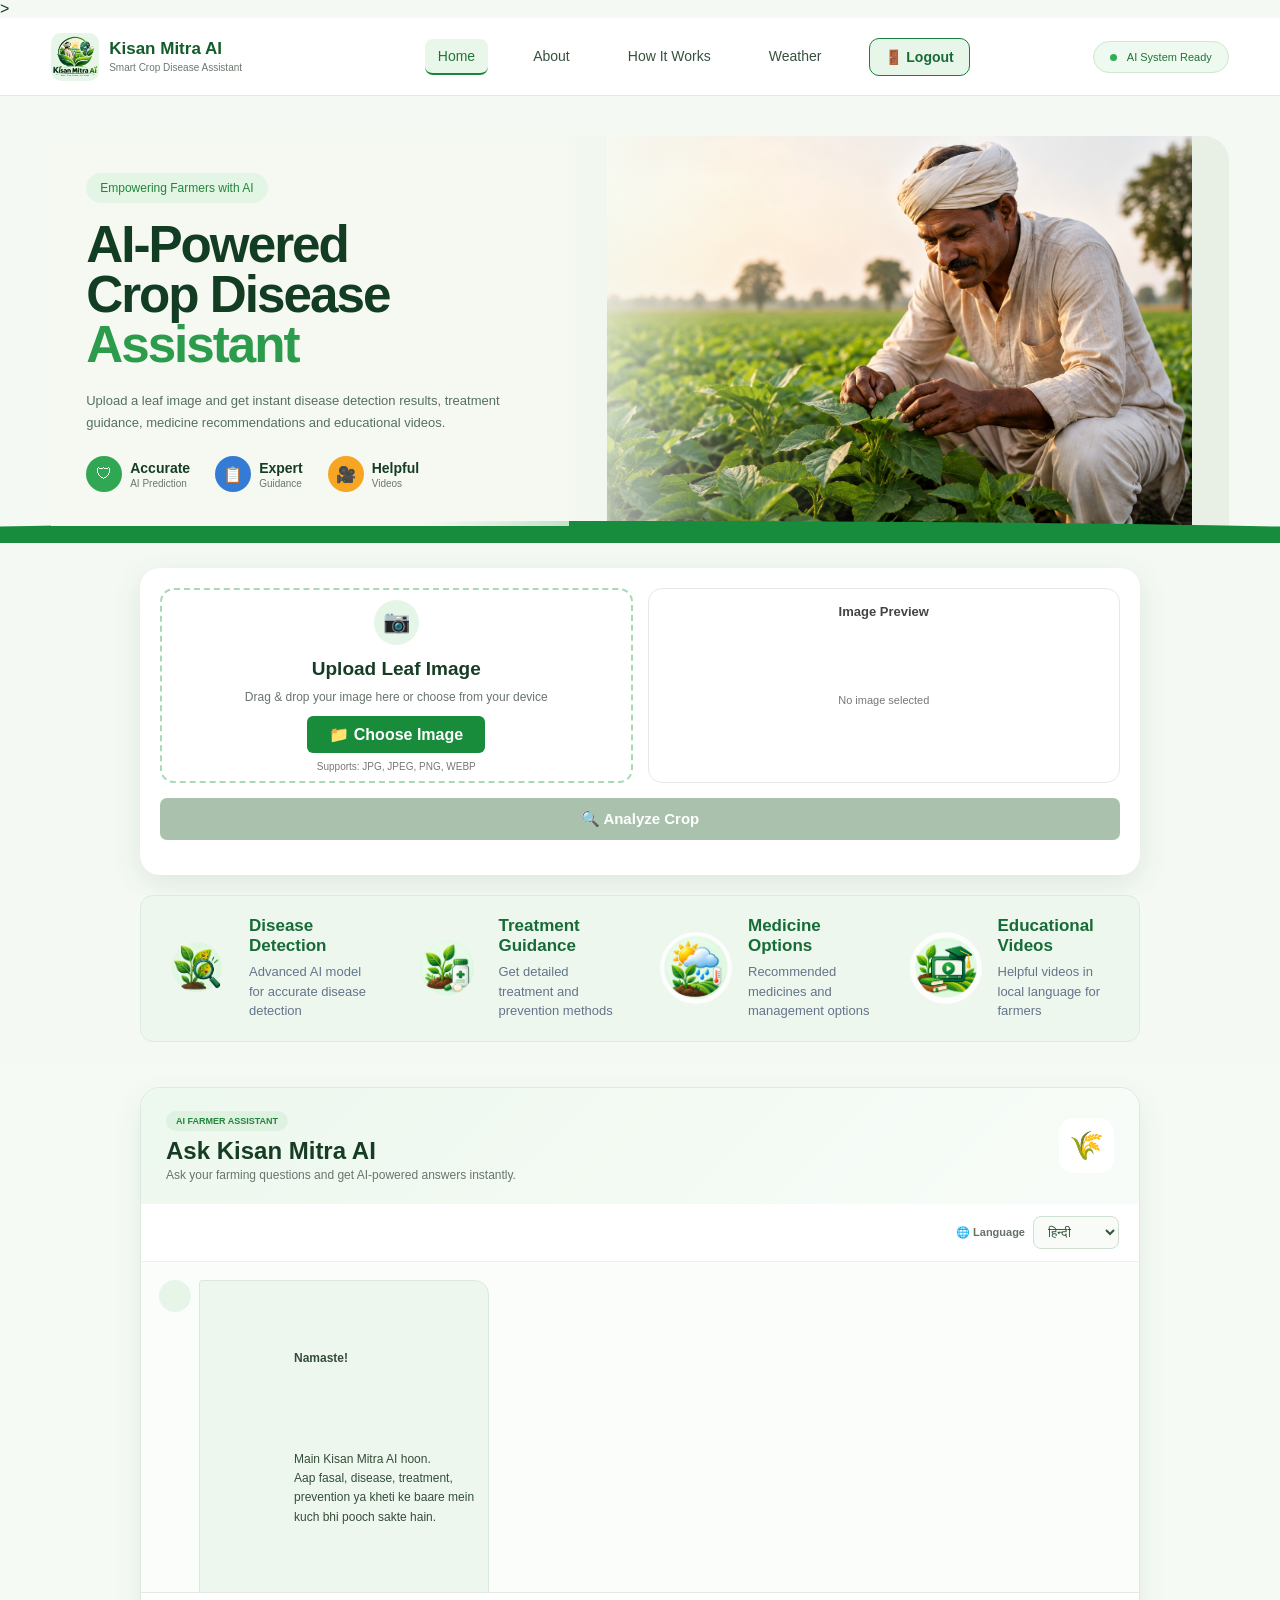
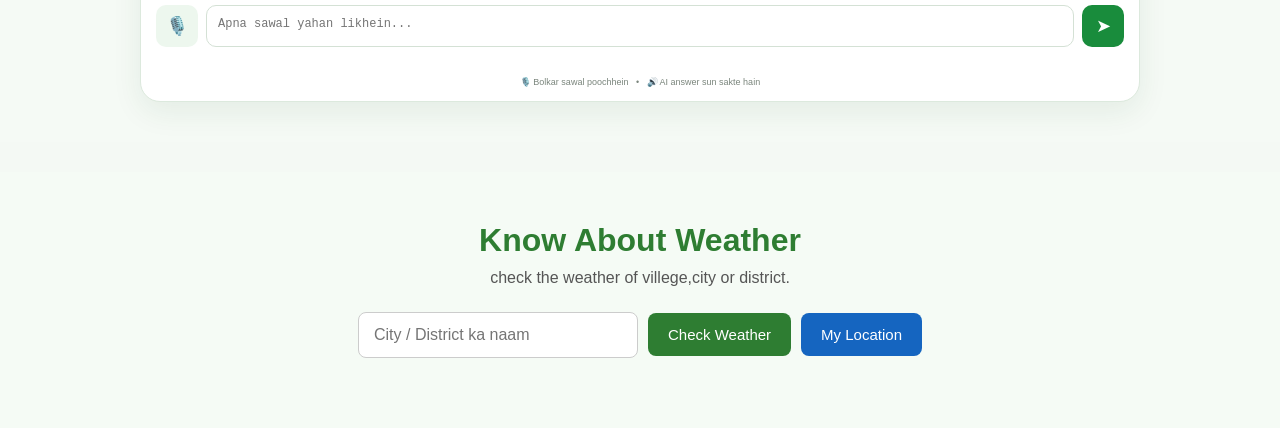
==== commit b2543b41: "Update fmt.Println message from 'Hello' to 'Goodbye'" ====
--- a/index.html
+++ b/index.html
@@ -41,7 +41,7 @@
 
             <div class="brand-logo">
     <img
-        src="/static/assets/logo.png"
+        src="logo.png"
         alt="Kisan Mitra AI Logo"
     >
 </div>
@@ -244,7 +244,7 @@
         <div class="hero-image">
 
             <img
-                src="/static/assets/farmer.jpg"
+                src="farmer.jpg"
                 alt="Farmer working in crop field"
             >
 
@@ -414,7 +414,7 @@
 
         <div class="feature-item">
     <img
-        src="/static/assets/logo_2.png"
+        src="logo_2.png"
         alt="Disease Detection"
         class="feature-logo"
     >
@@ -427,7 +427,7 @@
 
 
         <div class="feature-item">
-    <img src="/static/assets/logo_3.png"
+    <img src="logo_3.png"
          alt="Treatment Guidance"
          class="feature-logo">
 
@@ -438,7 +438,7 @@
 </div>
 
 <div class="feature-item">
-    <img src="/static/assets/logo_4.png"
+    <img src="logo_4.png"
          alt="Medicine Options"
          class="feature-logo">
 
@@ -451,7 +451,7 @@
 
 
         <div class="feature-item">
-    <img src="/static/assets/logo_5.png"
+    <img src="logo_5.png"
          alt="Educational Videos"
          class="feature-logo">
 
